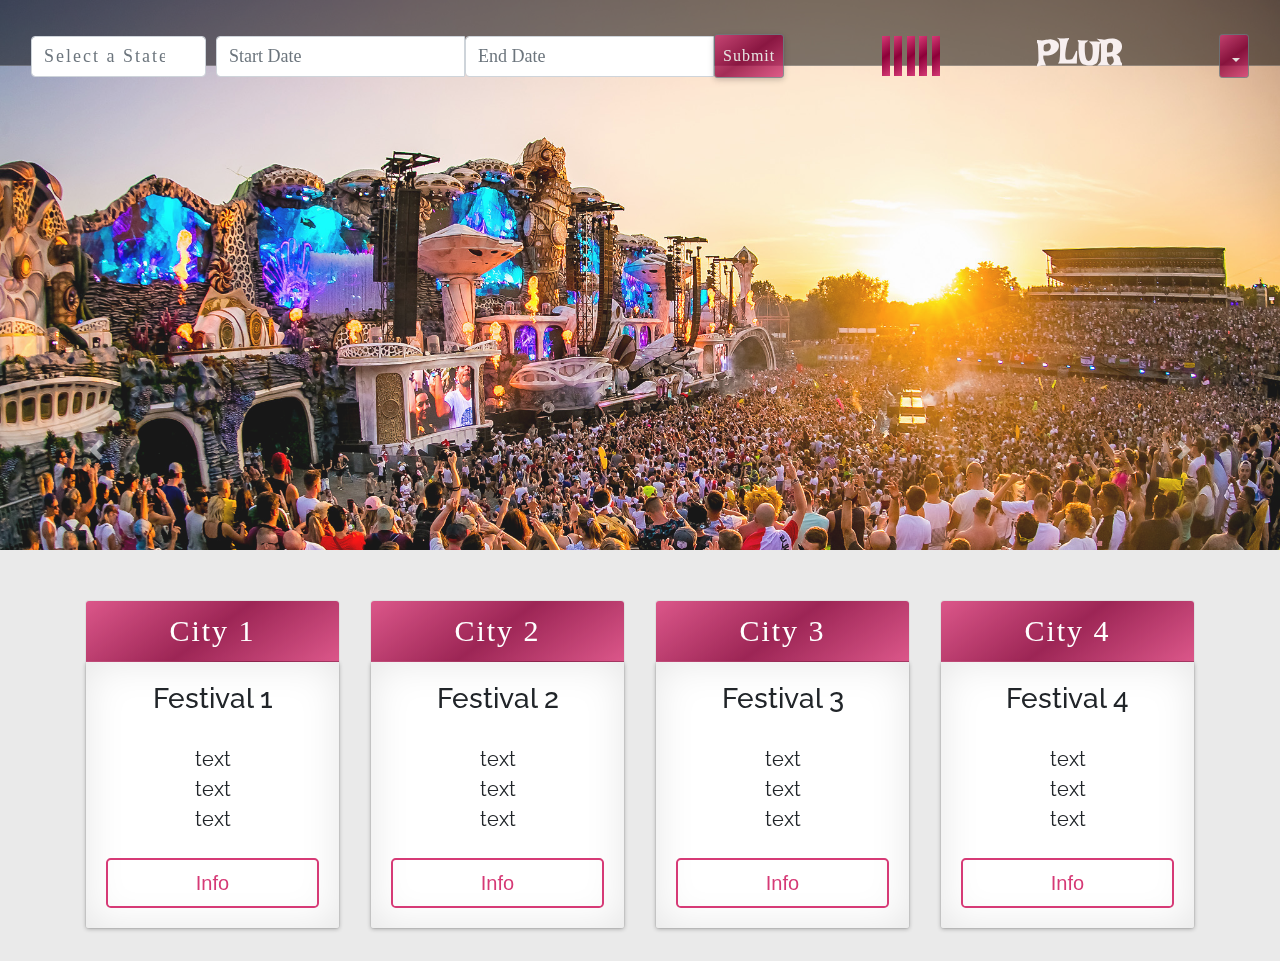
==== index.html @ 08a7be76 "fixed the map ref" ====
<!doctype html>
<html lang="en">

<head>
    <meta charset="utf-8">
    <meta name="viewport" content="width=device-width, initial-scale=1, shrink-to-fit=no">
    <link rel="stylesheet" href="https://stackpath.bootstrapcdn.com/bootstrap/4.1.3/css/bootstrap.min.css" integrity="sha384-MCw98/SFnGE8fJT3GXwEOngsV7Zt27NXFoaoApmYm81iuXoPkFOJwJ8ERdknLPMO" crossorigin="anonymous">
    <link rel="stylesheet" href="https://use.fontawesome.com/releases/v5.1.0/css/all.css" integrity="sha384-lKuwvrZot6UHsBSfcMvOkWwlCMgc0TaWr+30HWe3a4ltaBwTZhyTEggF5tJv8tbt" crossorigin="anonymous">
    <link href="https://cdnjs.cloudflare.com/ajax/libs/twitter-bootstrap/4.0.0/css/bootstrap.min.css" rel="stylesheet">
    <link href="https://cdnjs.cloudflare.com/ajax/libs/mdbootstrap/4.5.4/css/mdb.min.css" rel="stylesheet">
    <link href="https://cdnjs.cloudflare.com/ajax/libs/bootstrap-datepicker/1.3.0/css/datepicker.css" rel="stylesheet" type="text/css">
    <link href="https://fonts.googleapis.com/css?family=Libre+Barcode+39+Extended+Text|Nanum+Gothic|Acme|Amatic+SC|Fredoka+One|Patrick+Hand|Permanent+Market|Poiret+One|Lakki+Reddy|Raleway" rel="stylesheet">
    <link rel="stylesheet" href="assets/css/style.css">

    <title>PLUR</title>

</head>

<body style="background-color:#eaeaea">

    <nav class="navbar navbar-inverse navbar-fixed-top">
        <div class="container-fluid">
            <form class="form-inline bootstrap-iso">
                <input class="form-control" id="address-input" type="search" list="options" placeholder="Select a State">
                <datalist id="options">
                    <!-- List of states go here -->
                </datalist>
                <div id="startDatePicker" class="input-group date" data-date-format="mm-dd-yyyy">
                    <input class="form-control start-date" type="text" placeholder="Start Date" />
                    <span class="input-group-addon">
                        <i class="glyphicon glyphicon-calendar"></i>
                    </span>
                </div>
                <div id="endDatePicker" class="input-group date" data-date-format="mm-dd-yyyy">
                    <input class="form-control end-date" type="text" placeholder="End Date" />
                    <span class="input-group-addon">
                        <i class="glyphicon glyphicon-calendar"></i>
                    </span>
                </div>
                <div class="button">
                    <button class="btn btn-secondary btn-sm" name="submit" type="submit">Submit</button>
                </div>
            </form>

            <div class="spinner">
                <div class="rect1"></div>
                <div class="rect2"></div>
                <div class="rect3"></div>
                <div class="rect4"></div>
                <div class="rect5"></div>
            </div>

            <div class="ml6">
                <span class="text-wrapper">
                    <span class="letters">PLUR</span>
                </span>
            </div>
                              
            <div class="dropdown">
                <button class="btn btn-secondary dropdown-toggle btn-sm" type="button" id="dropdownMenuButton" data-toggle="dropdown" aria-haspopup="true"
                    aria-expanded="false">
                    <i class="fas fa-user-circle"></i>
                </button>
                <div class="dropdown-menu" aria-labelledby="dropdownMenuButton">
                    <a class="dropdown-item login" href="login.html">User Login</a>
                    <a class="dropdown-item plurchat" href="chat.html">🔥PLUR Chat</a>
                </div>
            </div>
            

        </div>
    </nav>

    <div class="container carouselHeader">

        <div id="carouselExampleControls" class="carousel slide" data-ride="carousel">
            <div class="carousel-inner">
                <div class="carousel-item active">
                    <img class="carouselImg" src="assets/images/1.jpg" alt="First slide">
                </div>
                <div class="carousel-item">
                    <img class="carouselImg" src="assets/images/2.png" alt="Second slide">
                </div>
                <div class="carousel-item">
                    <img class="carouselImg" src="assets/images/3.png" alt="Third slide">
                </div>
                <div class="carousel-item">
                    <img class="carouselImg" src="assets/images/112.png" alt="Fourth slide">
                </div>
            </div>
            <a class="carousel-control-prev" href="#carouselExampleControls" role="button" data-slide="prev">
                <span class="carousel-control-prev-icon" aria-hidden="true"></span>
                <span class="sr-only">Previous</span>
            </a>
            <a class="carousel-control-next" href="#carouselExampleControls" role="button" data-slide="next">
                <span class="carousel-control-next-icon" aria-hidden="true"></span>
                <span class="sr-only">Next</span>
            </a>
        </div>

    </div>


    <div class="container festivalCard">
        <div class="card-deck mb-3 text-center">
            <div class="card mb-3 shadow-sm featured1">
                <div class="card-header">
                    <h4 class="my-0">City 1</h4>
                </div>
                <div class="card-body d-flex flex-column">
                    <h1 class="card-title">Festival 1</h1>
                    <ul class="list-unstyled mt-3 mb-4">
                        <li>text</li>
                        <li>text</li>
                        <li>text</li>
                    </ul>
                    <a class="mt-auto btn btn-lg btn-block btn-outline-primary" target = "_blank" href="#">Info</a>

                </div>
            </div>
            <div class="card mb-3 shadow-sm featured2">
                <div class="card-header">
                    <h4 class="my-0">City 2</h4>
                </div>
                <div class="card-body d-flex flex-column">
                    <h1 class="card-title">Festival 2</h1>
                    <ul class="list-unstyled mt-3 mb-4">
                        <li>text</li>
                        <li>text</li>
                        <li>text</li>
                    </ul>
                    <a class="mt-auto btn btn-lg btn-block btn-outline-primary" target = "_blank" href="#">Info</a>
                </div>
            </div>
            <div class="card mb-3 shadow-sm featured3">
                <div class="card-header">
                    <h4 class="my-0">City 3</h4>
                </div>
                <div class="card-body d-flex flex-column">
                    <h1 class="card-title">Festival 3</h1>
                    <ul class="list-unstyled mt-3 mb-4">
                        <li>text</li>
                        <li>text</li>
                        <li>text</li>
                    </ul>
                    <a class="mt-auto btn btn-lg btn-block btn-outline-primary" target = "_blank" href="#">Info</a>                
                </div>
            </div>
            <div class="card mb-3 shadow-sm featured4">
                <div class="card-header">
                    <h4 class="my-0">City 4</h4>
                </div>
                <div class="card-body d-flex flex-column">
                    <h1 class="card-title">Festival 4</h1>
                    <ul class="list-unstyled mt-3 mb-4">
                        <li>text</li>
                        <li>text</li>
                        <li>text</li>
                    </ul>
                    <a class="mt-auto btn btn-lg btn-block btn-outline-primary" target = "_blank" href="#">Info</a>
                </div>
            </div>
        </div>
    </div>

    
        <div class="container mapEvents hide">
            <div class="row">
                <div class="col-md-4">
                    <div class="card-deck mb-6 text-center map">
                        <div class="card mb-6 shadow-sm map">
                            <div class="card-header">
                                <h4 class="my-0"><i class="fas fa-map-marked-alt"></i></h4>
                                <br>
                            </div>

                            <div class="card-body" id="map">

                            </div>
                        </div>
                    </div>
                </div>

        
                <div class="col-md-8">
                    <div class="row cardDisplayContainer mt-3">
                        <div class="col-12 cardDisplay"></div>
                    </div>
                    <div class="col-12">
                        <div class="buttonBar row mx-auto mb-3" style="width: fit-content;"></div>
                    </div>
                </div>
            </div>
        </div>


        <div class="lightbox">
            <button class="close-btn">x</button>
            <div class="lightbox-title"></div>
            <div class="lightbox-date"></div>
            <div class="lightbox-venue"></div>
            <div class="lightbox-address-1"></div>
            <div class="lightbox-address-2"></div>
            <div class="lightbox-weather"></div>
            <div class="lightbox-ticketURL"></div>
            <div class="lightbox-infoURL"></div>
            <div class="lightbox-yelp"></div>
            <div class="lightbox-share"></div>
        </div>

    
        <script src="https://ajax.googleapis.com/ajax/libs/jquery/3.3.1/jquery.min.js"></script>
        <script src="https://cdn.jsdelivr.net/momentjs/2.12.0/moment.min.js"></script>
        <script src="https://cdnjs.cloudflare.com/ajax/libs/bootstrap-datepicker/1.3.0/js/bootstrap-datepicker.js"></script>
        <script src="https://maxcdn.bootstrapcdn.com/bootstrap/4.1.3/js/bootstrap.min.js"></script>
        <script src="assets/javascript/plur.js"></script>
        <script src="assets/javascript/UITools.js"></script>
        <script src="assets/javascript/yelp.js"></script>
        <script src="assets/javascript/datepicker.js"></script>
        <script src="assets/javascript/weather.js"></script>
        <script src="assets/javascript/maps.js"></script>
        <script src="https://cdnjs.cloudflare.com/ajax/libs/animejs/2.0.2/anime.min.js"></script>
        <script src="https://maps.googleapis.com/maps/api/js?key=AIzaSyAOzzsqepsn8MIOuiSj7R9_6FjsY07Qzq0&callback=initMap"
        async defer></script>


        <script>
            $(document).ready(function () {
                let states = ['Alabama', 'Alaska', 'Arizona', 'Arkansas', 'California', 'Colorado', 'Connecticut', 'Delaware', 'Florida', 'Georgia', 'Hawaii', 'Idaho', 'Illinois', 'Indiana', 'Iowa', 'Kansas', 'Kentucky', 'Louisiana', 'Maine', 'Maryland', 'Massachusetts', 'Michigan', 'Minnesota', 'Mississippi', 'Missouri', 'Montana', 'Nebraska', 'Nevada', 'New Hampshire', 'New Jersey', 'New Mexico', 'New York', 'North Carolina', 'North Dakota', 'Ohio', 'Oklahoma', 'Oregon', 'Pennsylvania', 'Rhode Island', 'South Carolina', 'South Dakota', 'Tennessee', 'Texas', 'Utah', 'Vermont', 'Virginia', 'Washington', 'West Virginia', 'Wisconsin', 'Wyoming']
                states.forEach(function (element) {
                    $('#options').append($(`<option value="${element}">`))
                })
            });
        </script>

</body>

</html>
---- assets/css/style.css ----
.hide {
  display: none;
}


.navbar{
  background: rgba(0,0,0,.5);
  border-bottom: 1px solid hsla(0,0%,100%,.2);
  height: 66px;
  left: 0;
  position: absolute;
  top: 0;
  width: 100%;
  z-index: 1000;
}

#dropdownMenuButton{
  background-image: linear-gradient(-216deg,#d63a76,#8c0038 50%,#d63a76)!important;
  opacity: 0.8;
  height:44px;
  text-align:center;
  }

.btn-outline-primary {
  border: 2px solid #d63a76!important;
  background-color: transparent!important;
  color: #d63a76!important;
}

.cardDisplay{
  margin-top:70px;
}

.headImg{
  background-position: 40% 50%;
  position: relative;
  -webkit-box-shadow: 0 2px 44px 0 #b4c1d1;
  box-shadow: 0 2px 44px 0 #b4c1d1;
}

.button .btn-secondary {
  /* background-image: linear-gradient(-216deg,rgb(125, 63, 169), rgb(78, 29, 113) 50%,rgb(125, 63, 169))!important; */
  background-image: linear-gradient(-216deg,#d63a76,#8c0038 50%,#d63a76)!important;
  box-shadow: 0 2px 5px 0 rgba(0,0,0,.16), 0 2px 10px 0 rgba(0,0,0,.12);
  font-family: 'Permanent Marker';
  font-size: 16px;
  letter-spacing: 1px;
  opacity:0.8;
  height:44px;
}  

.fa-user-circle {
  font-size: 25px;
}

.trbc, .card-deck {
  background:transparent 
}

.card-deck {
  margin-top: 100px;
  position:relative;
  outline-color: #eaeaea;
}

.card-header {
  background-image: linear-gradient(-216deg,#d63a76,#8c0038 50%,#d63a76);
  opacity:0.85;
}

.card-header h4 {
  font-family: 'Permanent Marker';
  font-size: 30px;
  letter-spacing: 2px;
  color: white;
}

.card-title {
  font-family: 'Raleway';
  font-size: 28px;
}

.card-body {
  background: #fff;
  border-radius: 2px 2px 2px 2px; 
  -webkit-box-shadow: 0 1px 4px 
  rgba(0, 0, 0, 0.3), 0 0 40px 
  rgba(0, 0, 0, 0.1) inset;
  -moz-box-shadow: 0 1px 4px rgba(0, 0, 0, 0.3), 0 0 40px rgba(0, 0, 0, 0.1) inset;
  box-shadow: 0 1px 4px 
  rgba(0, 0, 0, 0.3), 0 0 40px 
  rgba(0, 0, 0, 0.1) inset;
}

.card-body ul {
  font-family: 'Raleway';
  font-size: 20px;
  -webkit-font-smoothing: antialiased;
}

.carouselImg {
  width: 100%;
  height: 550px;
  opacity:0.9;
}

#carouselExampleControls{
  height: 100%;
  left: 0;
  position: absolute;
  top: 0;
  width: 100%;
}

table {
  border-collapse: collapse;
  width: 100%;
  background: rgb(7, 98, 216);
  opacity:0.9; 
}

th, td {
  text-align: left;
  padding: 8px;
}

.historyBar {
  max-height:31px;
  overflow:hidden
}

.modal,.modal-open {
  top:100px;
  right:0px;
  left:auto;
  max-height: 100%;
  overflow-y:hidden!important;
}

.modal-dialog {
  height:100%;
  max-height: 100%;
}

.modal-content {
  top:0px;
  bottom:0px;
  height:100%;
  max-height: 100%;
}

.faves {
  overflow:scroll
}

.active-cyan-3 input[type=text] {
  border: 1px solid #4dd0e1;
  box-shadow: 0 0 0 1px #4dd0e1;
}

#address-input {
  width: 175px;
  margin-right: 10px;
  font-family: 'Permanent Marker';
  font-size: 18px;
  letter-spacing: 2px;
}

.start-date, .end-date {
  font-family: 'Permanent Marker';
  font-size: 18px;
} 

label {
  margin-left: 20px;
}

#datepicker {
  width: 150px; 
  margin: 0 20px 20px 20px;
}

#datepicker > span:hover {
  cursor: pointer;
}

#map,.map{
  height:100%
}

.map{
  max-height:700px
}

.map {
  width: 400px;
  float: left;
}

.eventCard{
  background: white !important
}

.festivalCard{
  margin-top:600px;
}

/* lightbox css */  
.lightbox {
  width:40%;
  height:100%;
  position:fixed;
  right:-550px;
  top:0px;
  text-align: center;
  box-shadow: -15px 15px 10px 0 rgba(20, 15, 15, 0.322);
  z-index:1001;

  -webkit-box-shadow: 0 0 5px #000;
  -moz-box-shadow: 0 0 5px #000;
  box-shadow: 0 0 5px #000; 
  background: -webkit-radial-gradient(center, circle, #f0f0f0, rgb(240, 180, 69));
  background: -moz-radial-gradient(center, circle, #f0f0f0, rgb(240, 180, 69));
  background: -ms-radial-gradient(center, circle, #f0f0f0, rgb(240, 180, 69));
  background: -o-radial-gradient(center, circle, #f0f0f0, rgb(240, 180, 69));
  background: radial-gradient(center, circle, #f0f0f0, rgb(240, 180, 69));
}

.lightbox-title {
  font-family: 'Patrick Hand';
  font-size: 40px;
  letter-spacing: 3px;
}

.lightbox-date {
  font-family: 'Permanent Marker';
  font-size: 25px;
  margin-top: 5px;
  font-style: italic;
}

.lightbox-venue, .lightbox-yelp {
  font-family: 'Permanent Marker';
  font-size: 25px;
  margin-top: 10px;
  margin-bottom: 10px;
}
  
.lightbox-address-1, .lightbox-address-2  {
  font-family: 'Permanent Marker';
  font-size: 25px;
}

.lightbox-ticketURL, .lightbox-infoURL {
  font-size: 50px;
  display: inline;
  margin: 30px;
}

.heartButton:hover {
  opacity:0.3;
}

#share-buttons img {
  padding: 5px;
  border: 0;
  box-shadow: 0;
  display: inline;
  }
  
.close-btn {
  background:transparent;
  font-size: 40px;
  outline: 0;
  position: absolute;
  bottom: 10px;
  border: none;
  left: 47%
}

.close-btn:hover {
  text-shadow: 1px 1px 4px rgba(20, 15, 15, 0.322);
}

.close-btn:active {
  text-shadow: none;
}

/* logo display css */
.letters {
  font-family: 'Lakki Reddy';
}

.ml6 {
  color:silver;
  position: relative;
  font-weight: 900;
  /* font-size: 3.8em; */
  font-size: 4em;

  animation: change 1s  ease-in  infinite ; font-size: 36px; color:rgb(247, 239, 239); font-weight: bold}
  @keyframes change {
  0%{ text-shadow: 0 0 4px rgb(240, 234, 234)}
  50%{ text-shadow: 0 0 40px #d63a76}
  100%{ text-shadow: 0 0 4px rgb(241, 237, 237)}
}

.ml6 .text-wrapper {
  position: relative;
  display: inline-block;
  padding-top: 0.5em;
  /* padding-right: 4em; */
  padding-bottom: 0em;
  overflow: hidden;
}

.ml6 .letter {
  display: inline-block;
  line-height: 1em;
}

.spinner {
  height: 40px;
  text-align: center;
}

.spinner > div {
  background-image: linear-gradient(-216deg,#d63a76,#8c0038 50%,#d63a76);
  height: 100%;
  width: 8px;
  display: inline-block;
  
  -webkit-animation: sk-stretchdelay 1.2s infinite ease-in-out;
  animation: sk-stretchdelay 1.2s infinite ease-in-out; 
  
}

.spinner .rect2 {
  -webkit-animation-delay: -1.1s;
  animation-delay: -1.1s;
}

.spinner .rect3 {
  -webkit-animation-delay: -1.0s;
  animation-delay: -1.0s;
}

.spinner .rect4 {
  -webkit-animation-delay: -0.9s;
  animation-delay: -0.9s;
}

.spinner .rect5 {
  -webkit-animation-delay: -0.8s;
  animation-delay: -0.8s;
}

@-webkit-keyframes sk-stretchdelay {
  0%, 40%, 100% { -webkit-transform: scaleY(0.4) }  
  20% { -webkit-transform: scaleY(1.0) }
}

@keyframes sk-stretchdelay {
  0%, 40%, 100% { 
    transform: scaleY(0.4);
    -webkit-transform: scaleY(0.4);
  }  20% { 
    transform: scaleY(1.0);
    -webkit-transform: scaleY(1.0);        
  }
}

  


/* media queries */
@media (max-width:1025px) {
  .spinner, .ml6 {
    display: none;
  }
}

@media (min-width: 376px) and (max-width: 768px) {
  #address-input {
    width: 100%;
    margin-bottom: 3px;
  }
  #startDatePicker, #endDatePicker {
    width: 48%;
    margin: 5px;
  }
  .button .btn-secondary {
    width: 300px;
  }
  .btn-secondary.dropdown-toggle {
    width: 300px;
  }
  .card-header h4 {
    font-size: 70%;
  }
  .card-title {
    font-size: 90%;
  }
  .btn[class*=btn-outline-].btn-lg {
    font-size: 80%;
  }
  .map {
    width: 275px;
  }
}

@media (max-width:375px) {
  #address-input {
    width: 330px;
    margin-bottom: 3px;
  }
  #startDatePicker, #endDatePicker {
    width: 97%;
  }
  .button .btn-secondary {
    width: 320px;
  }
  .btn-secondary.dropdown-toggle {
    width: 320px;
  }
  .lightbox {
    width: 70%;
    height: 75%;
  }
}
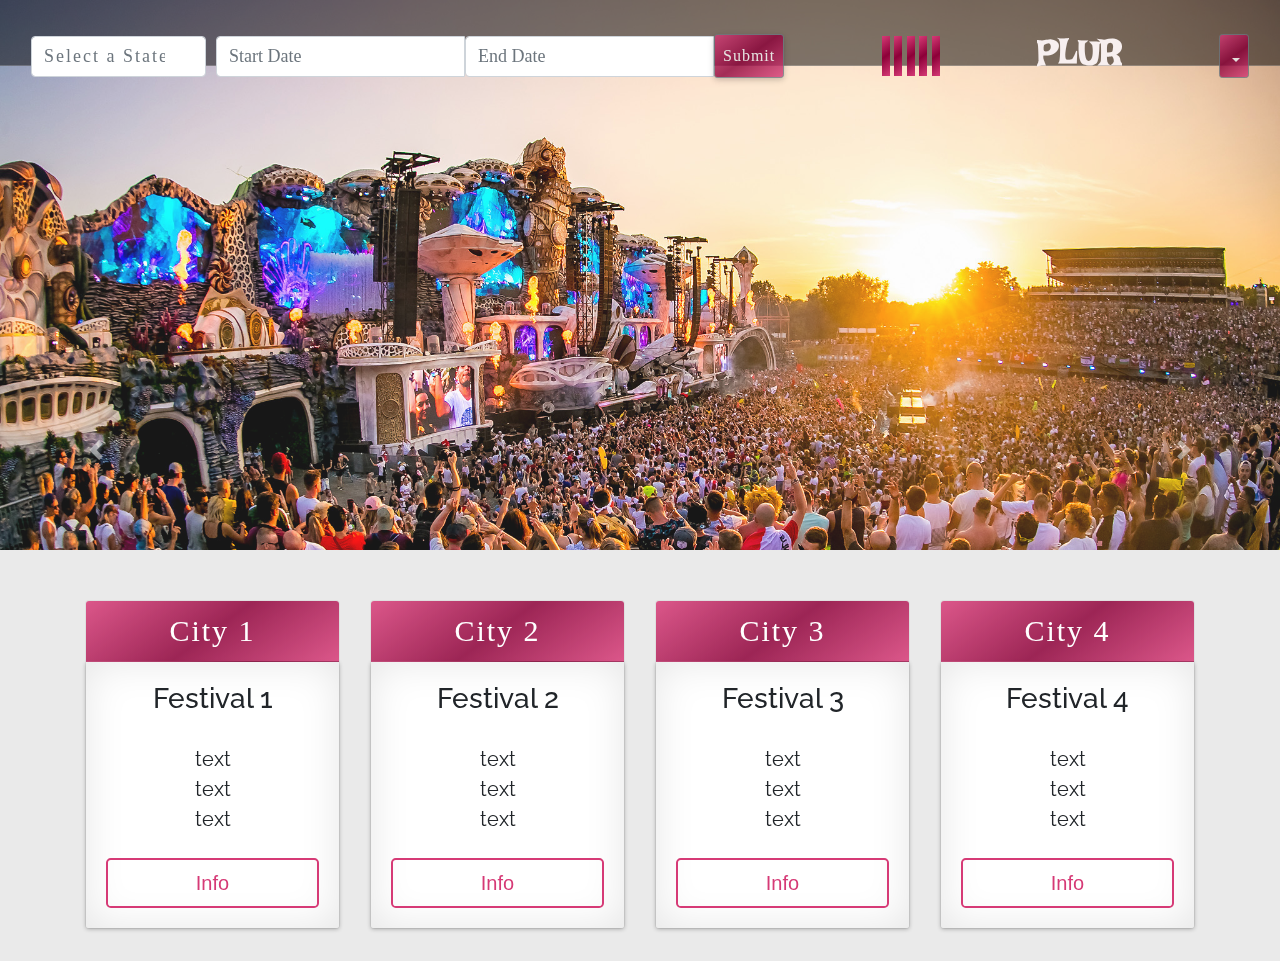
==== commit 7737281e: "Merge ff19425684f35094d0a1f42de58e7573be151c48 into 1a43049da138e4e98efb9f82071fb0603f505c8a" ====
--- a/index.html
+++ b/index.html
@@ -64,6 +64,7 @@
                 <div class="dropdown-menu" aria-labelledby="dropdownMenuButton">
                     <a class="dropdown-item login" href="login.html">User Login</a>
                     <a class="dropdown-item plurchat" href="chat.html">🔥PLUR Chat</a>
+                    <a class="dropdown-item about" href="about.html">Team PLUR</a>
                 </div>
             </div>
             
@@ -202,6 +203,7 @@
             <div class="lightbox-address-1"></div>
             <div class="lightbox-address-2"></div>
             <div class="lightbox-weather"></div>
+            <div class="lightbox-forecast"></div>
             <div class="lightbox-ticketURL"></div>
             <div class="lightbox-infoURL"></div>
             <div class="lightbox-yelp"></div>
@@ -217,6 +219,7 @@
         <script src="assets/javascript/UITools.js"></script>
         <script src="assets/javascript/yelp.js"></script>
         <script src="assets/javascript/datepicker.js"></script>
+        <script src="https://code.jquery.com/jquery-3.2.1.min.js"integrity="sha256-hwg4gsxgFZhOsEEamdOYGBf13FyQuiTwlAQgxVSNgt4="crossorigin="anonymous"></script>
         <script src="assets/javascript/weather.js"></script>
         <script src="assets/javascript/maps.js"></script>
         <script src="https://cdnjs.cloudflare.com/ajax/libs/animejs/2.0.2/anime.min.js"></script>
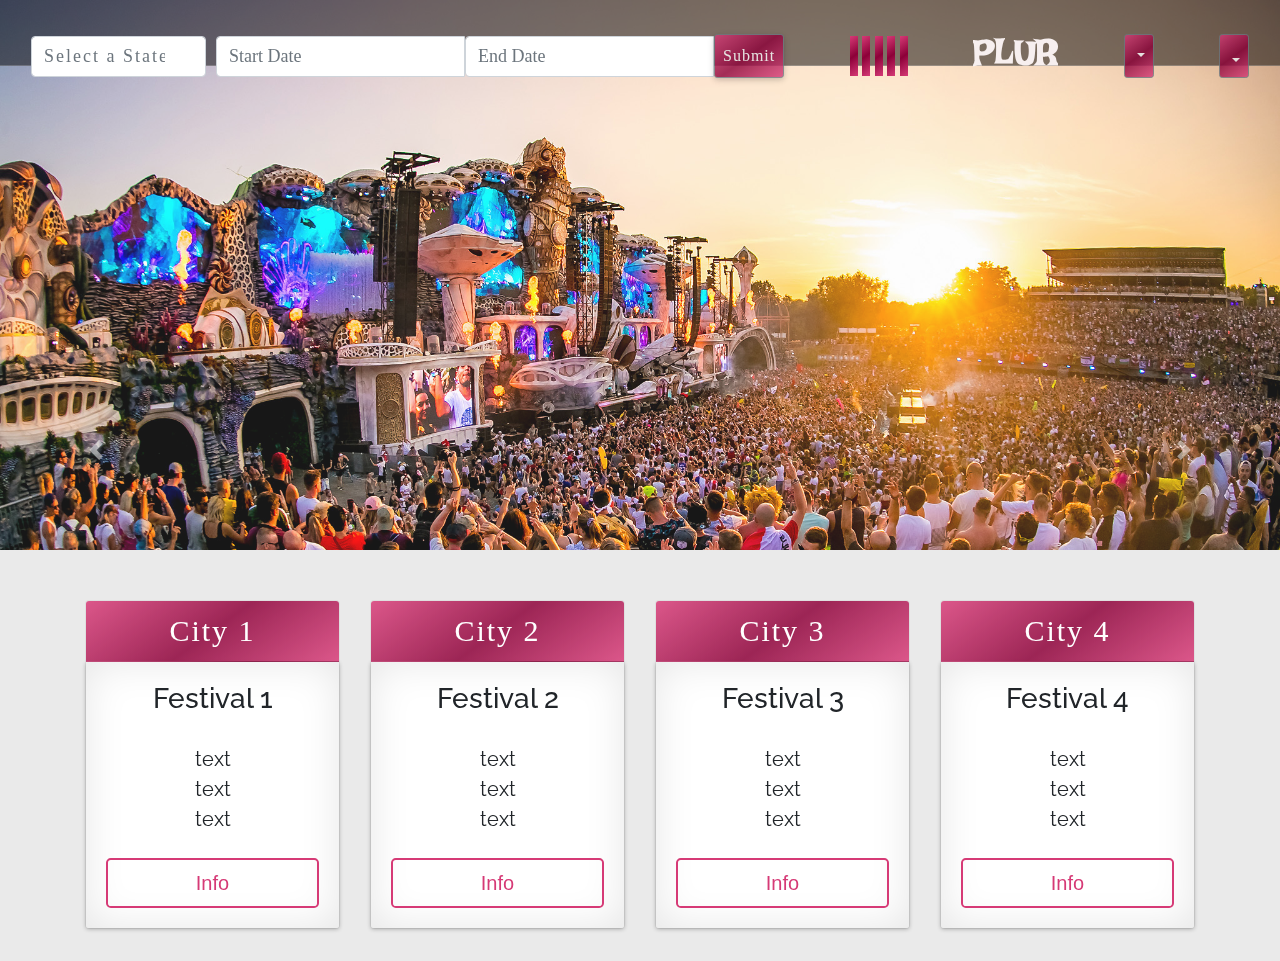
==== commit 793948d9: "weather dropdown added on navbar" ====
--- a/index.html
+++ b/index.html
@@ -54,6 +54,16 @@
                 <span class="text-wrapper">
                     <span class="letters">PLUR</span>
                 </span>
+            </div>
+
+            <div class="dropdown">
+                <button class="btn btn-secondary dropdown-toggle btn-sm" type="button" id="dropdownMenuButton" data-toggle="dropdown" aria-haspopup="true"
+                    aria-expanded="false">
+                    <i class="fas fa-cloud"></i>
+                </button>
+                <div class="dropdown-menu" aria-labelledby="dropdownMenuButton">
+                    <a href="plurweather.html" target="_blank">PLUR Forecast</a>
+                </div>
             </div>
                               
             <div class="dropdown">
@@ -219,7 +229,6 @@
         <script src="assets/javascript/UITools.js"></script>
         <script src="assets/javascript/yelp.js"></script>
         <script src="assets/javascript/datepicker.js"></script>
-        <script src="https://code.jquery.com/jquery-3.2.1.min.js"integrity="sha256-hwg4gsxgFZhOsEEamdOYGBf13FyQuiTwlAQgxVSNgt4="crossorigin="anonymous"></script>
         <script src="assets/javascript/weather.js"></script>
         <script src="assets/javascript/maps.js"></script>
         <script src="https://cdnjs.cloudflare.com/ajax/libs/animejs/2.0.2/anime.min.js"></script>
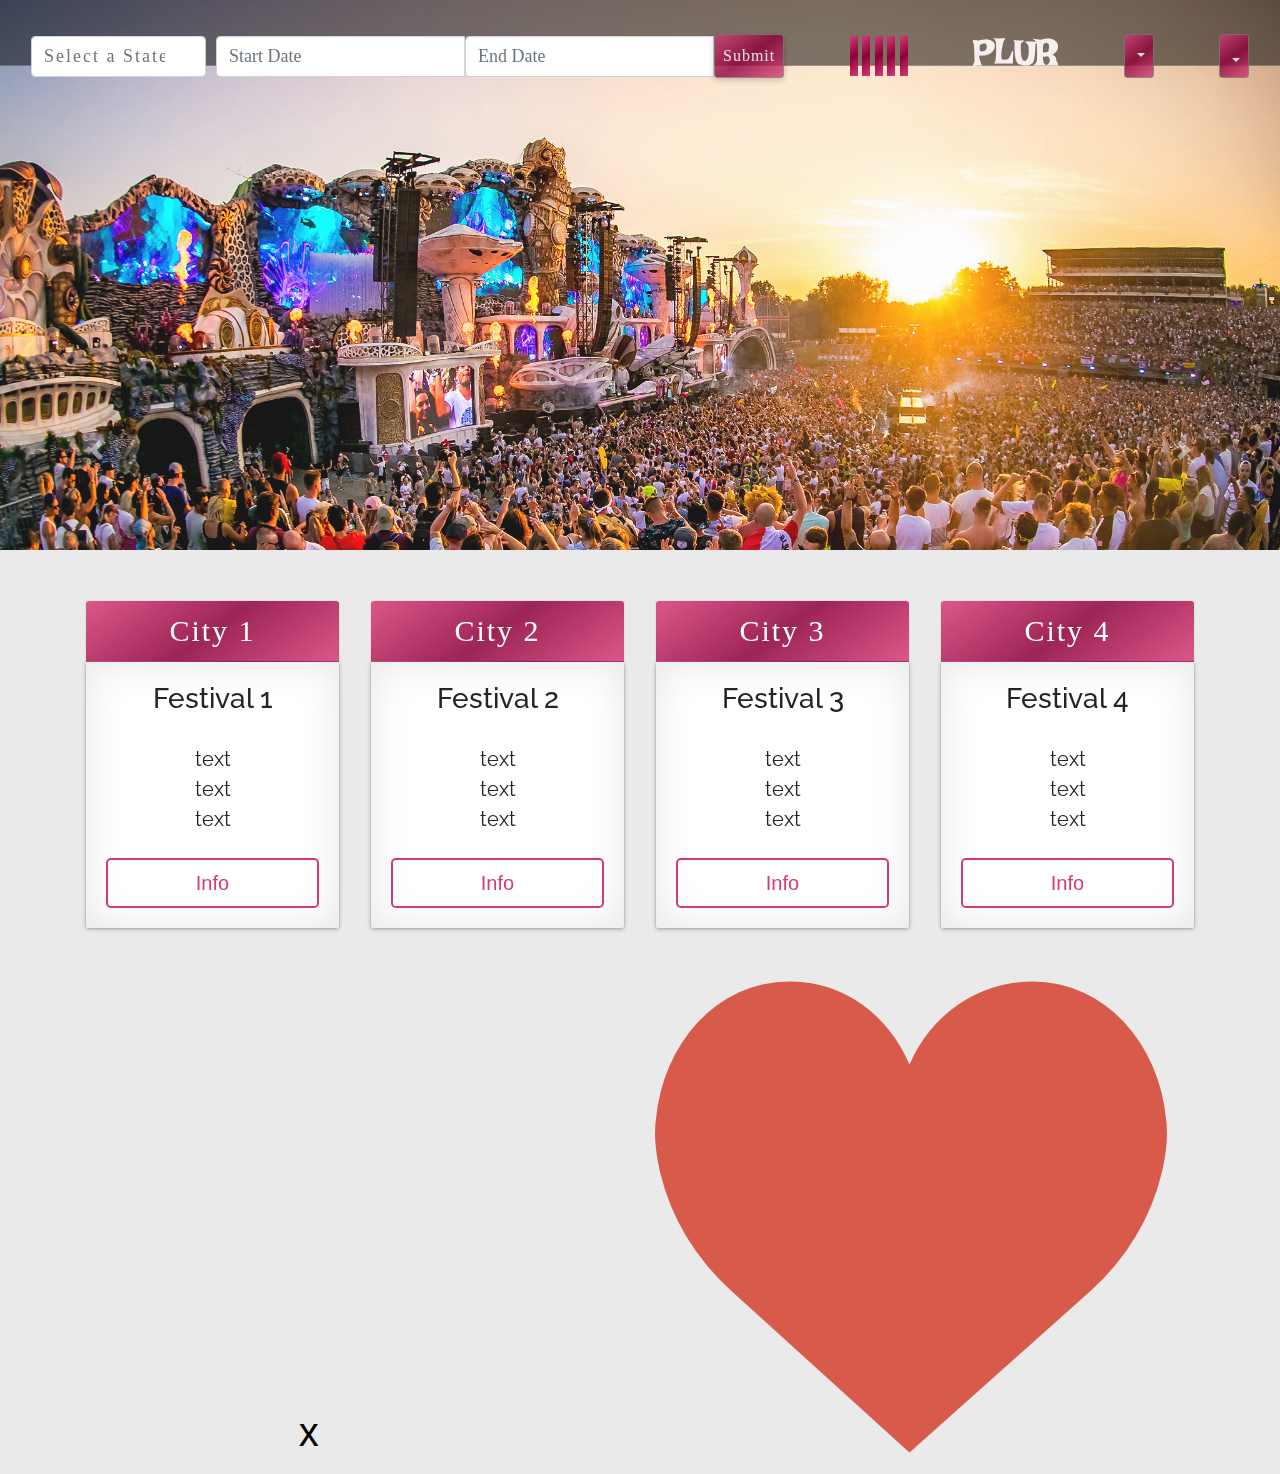
==== commit c3c3f64f: "Merge pull request #83 from Sandynism/sandy-cleanup" ====
--- a/index.html
+++ b/index.html
@@ -4,12 +4,20 @@
 <head>
     <meta charset="utf-8">
     <meta name="viewport" content="width=device-width, initial-scale=1, shrink-to-fit=no">
-    <link rel="stylesheet" href="https://stackpath.bootstrapcdn.com/bootstrap/4.1.3/css/bootstrap.min.css" integrity="sha384-MCw98/SFnGE8fJT3GXwEOngsV7Zt27NXFoaoApmYm81iuXoPkFOJwJ8ERdknLPMO" crossorigin="anonymous">
-    <link rel="stylesheet" href="https://use.fontawesome.com/releases/v5.1.0/css/all.css" integrity="sha384-lKuwvrZot6UHsBSfcMvOkWwlCMgc0TaWr+30HWe3a4ltaBwTZhyTEggF5tJv8tbt" crossorigin="anonymous">
+    <link rel="stylesheet" href="https://stackpath.bootstrapcdn.com/bootstrap/4.1.3/css/bootstrap.min.css" integrity="sha384-MCw98/SFnGE8fJT3GXwEOngsV7Zt27NXFoaoApmYm81iuXoPkFOJwJ8ERdknLPMO"
+        crossorigin="anonymous">
+    <link rel="stylesheet" href="https://use.fontawesome.com/releases/v5.1.0/css/all.css" integrity="sha384-lKuwvrZot6UHsBSfcMvOkWwlCMgc0TaWr+30HWe3a4ltaBwTZhyTEggF5tJv8tbt"
+        crossorigin="anonymous">
     <link href="https://cdnjs.cloudflare.com/ajax/libs/twitter-bootstrap/4.0.0/css/bootstrap.min.css" rel="stylesheet">
     <link href="https://cdnjs.cloudflare.com/ajax/libs/mdbootstrap/4.5.4/css/mdb.min.css" rel="stylesheet">
     <link href="https://cdnjs.cloudflare.com/ajax/libs/bootstrap-datepicker/1.3.0/css/datepicker.css" rel="stylesheet" type="text/css">
-    <link href="https://fonts.googleapis.com/css?family=Libre+Barcode+39+Extended+Text|Nanum+Gothic|Acme|Amatic+SC|Fredoka+One|Patrick+Hand|Permanent+Market|Poiret+One|Lakki+Reddy|Raleway" rel="stylesheet">
+
+    <script src="https://www.gstatic.com/firebasejs/5.3.0/firebase-app.js"></script>
+    <script src="https://www.gstatic.com/firebasejs/5.3.0/firebase-auth.js"></script>
+    <script src="https://cdn.firebase.com/libs/firebaseui/3.1.1/firebaseui.js"></script>
+
+    <link href="https://fonts.googleapis.com/css?family=Libre+Barcode+39+Extended+Text|Nanum+Gothic|Acme|Amatic+SC|Fredoka+One|Patrick+Hand|Permanent+Market|Poiret+One|Lakki+Reddy|Raleway"
+        rel="stylesheet">
     <link rel="stylesheet" href="assets/css/style.css">
 
     <title>PLUR</title>
@@ -38,7 +46,7 @@
                     </span>
                 </div>
                 <div class="button">
-                    <button class="btn btn-secondary btn-sm" name="submit" type="submit">Submit</button>
+                    <button class="btn btn-secondary btn-sm submitButton">Submit</button>
                 </div>
             </form>
 
@@ -55,6 +63,7 @@
                     <span class="letters">PLUR</span>
                 </span>
             </div>
+
 
             <div class="dropdown">
                 <button class="btn btn-secondary dropdown-toggle btn-sm" type="button" id="dropdownMenuButton" data-toggle="dropdown" aria-haspopup="true"
@@ -65,7 +74,7 @@
                     <a href="plurweather.html" target="_blank">PLUR Forecast</a>
                 </div>
             </div>
-                              
+
             <div class="dropdown">
                 <button class="btn btn-secondary dropdown-toggle btn-sm" type="button" id="dropdownMenuButton" data-toggle="dropdown" aria-haspopup="true"
                     aria-expanded="false">
@@ -73,11 +82,13 @@
                 </button>
                 <div class="dropdown-menu" aria-labelledby="dropdownMenuButton">
                     <a class="dropdown-item login" href="login.html">User Login</a>
-                    <a class="dropdown-item plurchat" href="chat.html">🔥PLUR Chat</a>
-                    <a class="dropdown-item about" href="about.html">Team PLUR</a>
-                </div>
-            </div>
-            
+                    <a class="dropdown-item logout hide" href="index.html">User Logout</a>
+                    <a class="dropdown-item about" href="about.html" target="_blank">Team PLUR</a>
+                    <a class="dropdown-item plurchat" href="chat.html" target="_blank">PLUR Chat🔥</a>
+                    <a class="dropdown-item myFaves">Liked Events♥</a>
+                </div>
+            </div>
+
 
         </div>
     </nav>
@@ -125,7 +136,7 @@
                         <li>text</li>
                         <li>text</li>
                     </ul>
-                    <a class="mt-auto btn btn-lg btn-block btn-outline-primary" target = "_blank" href="#">Info</a>
+                    <a class="mt-auto btn btn-lg btn-block btn-outline-primary" target="_blank" href="#">Info</a>
 
                 </div>
             </div>
@@ -140,7 +151,7 @@
                         <li>text</li>
                         <li>text</li>
                     </ul>
-                    <a class="mt-auto btn btn-lg btn-block btn-outline-primary" target = "_blank" href="#">Info</a>
+                    <a class="mt-auto btn btn-lg btn-block btn-outline-primary" target="_blank" href="#">Info</a>
                 </div>
             </div>
             <div class="card mb-3 shadow-sm featured3">
@@ -154,7 +165,7 @@
                         <li>text</li>
                         <li>text</li>
                     </ul>
-                    <a class="mt-auto btn btn-lg btn-block btn-outline-primary" target = "_blank" href="#">Info</a>                
+                    <a class="mt-auto btn btn-lg btn-block btn-outline-primary" target="_blank" href="#">Info</a>
                 </div>
             </div>
             <div class="card mb-3 shadow-sm featured4">
@@ -168,82 +179,103 @@
                         <li>text</li>
                         <li>text</li>
                     </ul>
-                    <a class="mt-auto btn btn-lg btn-block btn-outline-primary" target = "_blank" href="#">Info</a>
-                </div>
-            </div>
-        </div>
-    </div>
-
-    
-        <div class="container mapEvents hide">
-            <div class="row">
-                <div class="col-md-4">
-                    <div class="card-deck mb-6 text-center map">
-                        <div class="card mb-6 shadow-sm map">
-                            <div class="card-header">
-                                <h4 class="my-0"><i class="fas fa-map-marked-alt"></i></h4>
-                                <br>
-                            </div>
-
-                            <div class="card-body" id="map">
-
-                            </div>
+                    <a class="mt-auto btn btn-lg btn-block btn-outline-primary" target="_blank" href="#">Info</a>
+                </div>
+            </div>
+        </div>
+    </div>
+
+
+    <div class="container mapEvents hide">
+        <div class="row">
+            <div class="col-md-4">
+                <div class="card-deck mb-6 text-center map">
+                    <div class="card mb-6 shadow-sm map">
+                        <div class="card-header">
+                            <h4 class="my-0">
+                                <i class="fas fa-map-marked-alt"></i>
+                            </h4>
+                            <br>
+                        </div>
+
+                        <div class="card-body" id="map">
+
                         </div>
                     </div>
                 </div>
-
-        
-                <div class="col-md-8">
-                    <div class="row cardDisplayContainer mt-3">
-                        <div class="col-12 cardDisplay"></div>
-                    </div>
-                    <div class="col-12">
-                        <div class="buttonBar row mx-auto mb-3" style="width: fit-content;"></div>
-                    </div>
-                </div>
-            </div>
-        </div>
-
-
-        <div class="lightbox">
-            <button class="close-btn">x</button>
-            <div class="lightbox-title"></div>
-            <div class="lightbox-date"></div>
-            <div class="lightbox-venue"></div>
-            <div class="lightbox-address-1"></div>
-            <div class="lightbox-address-2"></div>
-            <div class="lightbox-weather"></div>
-            <div class="lightbox-forecast"></div>
-            <div class="lightbox-ticketURL"></div>
-            <div class="lightbox-infoURL"></div>
-            <div class="lightbox-yelp"></div>
-            <div class="lightbox-share"></div>
-        </div>
-
-    
-        <script src="https://ajax.googleapis.com/ajax/libs/jquery/3.3.1/jquery.min.js"></script>
-        <script src="https://cdn.jsdelivr.net/momentjs/2.12.0/moment.min.js"></script>
-        <script src="https://cdnjs.cloudflare.com/ajax/libs/bootstrap-datepicker/1.3.0/js/bootstrap-datepicker.js"></script>
-        <script src="https://maxcdn.bootstrapcdn.com/bootstrap/4.1.3/js/bootstrap.min.js"></script>
-        <script src="assets/javascript/plur.js"></script>
-        <script src="assets/javascript/UITools.js"></script>
-        <script src="assets/javascript/yelp.js"></script>
-        <script src="assets/javascript/datepicker.js"></script>
-        <script src="assets/javascript/weather.js"></script>
-        <script src="assets/javascript/maps.js"></script>
-        <script src="https://cdnjs.cloudflare.com/ajax/libs/animejs/2.0.2/anime.min.js"></script>
-        <script src="https://maps.googleapis.com/maps/api/js?key=AIzaSyAOzzsqepsn8MIOuiSj7R9_6FjsY07Qzq0&callback=initMap"
-        async defer></script>
-
-
-        <script>
-            $(document).ready(function () {
-                let states = ['Alabama', 'Alaska', 'Arizona', 'Arkansas', 'California', 'Colorado', 'Connecticut', 'Delaware', 'Florida', 'Georgia', 'Hawaii', 'Idaho', 'Illinois', 'Indiana', 'Iowa', 'Kansas', 'Kentucky', 'Louisiana', 'Maine', 'Maryland', 'Massachusetts', 'Michigan', 'Minnesota', 'Mississippi', 'Missouri', 'Montana', 'Nebraska', 'Nevada', 'New Hampshire', 'New Jersey', 'New Mexico', 'New York', 'North Carolina', 'North Dakota', 'Ohio', 'Oklahoma', 'Oregon', 'Pennsylvania', 'Rhode Island', 'South Carolina', 'South Dakota', 'Tennessee', 'Texas', 'Utah', 'Vermont', 'Virginia', 'Washington', 'West Virginia', 'Wisconsin', 'Wyoming']
-                states.forEach(function (element) {
-                    $('#options').append($(`<option value="${element}">`))
-                })
-            });
-        </script>
+            </div>
+
+
+            <div class="col-md-8">
+                <div class="row cardDisplayContainer mt-3">
+                    <div class="col-12 cardDisplay"></div>
+                </div>
+                <div class="col-12">
+                    <div class="buttonBar row mx-auto mb-3" style="width: fit-content;"></div>
+                </div>
+            </div>
+        </div>
+    </div>
+
+
+    <div class="lightbox">
+        <button class="close-btn closeLightbox">x</button>
+        <div class="lightbox-title"></div>
+        <div class="lightbox-date"></div>
+        <div class="lightbox-venue"></div>
+        <div class="lightbox-address-1"></div>
+        <div class="lightbox-address-2"></div>
+        <div class="lightbox-weather"></div>
+        <div class="lightbox-forecast"></div>
+        <div class="lightbox-ticketURL"></div>
+        <div class="lightbox-infoURL"></div>
+        <div class="lightbox-yelp"></div>
+        <div class="lightbox-share"></div>
+    </div>
+    <div class="likedLightbox">
+        <div class="row mt-3">
+            <div class="col-6 text-left pl-4">
+                <button class="close-btn closeLiked">x</button>
+            </div>
+            <div class="col-6">
+                <img src='assets/images/like-full.png' class='likedSymbol'>
+            </div>
+        </div>
+        <div class="row">
+            <div class="col-12 px-5">
+                <div class="likedDump">
+                </div>
+            </div>
+        </div>
+    </div>
+
+
+    <script src="https://ajax.googleapis.com/ajax/libs/jquery/3.3.1/jquery.min.js"></script>
+    <script src="https://cdn.jsdelivr.net/momentjs/2.12.0/moment.min.js"></script>
+    <script src="https://cdnjs.cloudflare.com/ajax/libs/bootstrap-datepicker/1.3.0/js/bootstrap-datepicker.js"></script>
+    <script src="https://maxcdn.bootstrapcdn.com/bootstrap/4.1.3/js/bootstrap.min.js"></script>
+    <script src="assets/javascript/plur.js"></script>
+    <script src="assets/javascript/UITools.js"></script>
+    <script src="assets/javascript/yelp.js"></script>
+    <script src="assets/javascript/datepicker.js"></script>
+    <script src="assets/javascript/weather.js"></script>
+    <script src="assets/javascript/maps.js"></script>
+    <script src="assets/javascript/login.js"></script>
+    <script src="assets/javascript/liked.js"></script>
+
+    <script src="https://cdnjs.cloudflare.com/ajax/libs/animejs/2.0.2/anime.min.js"></script>
+    <script src="https://maps.googleapis.com/maps/api/js?key=AIzaSyAOzzsqepsn8MIOuiSj7R9_6FjsY07Qzq0&callback=initMap" async
+        defer></script>
+
+
+    <script>
+        $(document).ready(function () {
+            let states = ['Alabama', 'Alaska', 'Arizona', 'Arkansas', 'California', 'Colorado', 'Connecticut', 'Delaware', 'Florida', 'Georgia', 'Hawaii', 'Idaho', 'Illinois', 'Indiana', 'Iowa', 'Kansas', 'Kentucky', 'Louisiana', 'Maine', 'Maryland', 'Massachusetts', 'Michigan', 'Minnesota', 'Mississippi', 'Missouri', 'Montana', 'Nebraska', 'Nevada', 'New Hampshire', 'New Jersey', 'New Mexico', 'New York', 'North Carolina', 'North Dakota', 'Ohio', 'Oklahoma', 'Oregon', 'Pennsylvania', 'Rhode Island', 'South Carolina', 'South Dakota', 'Tennessee', 'Texas', 'Utah', 'Vermont', 'Virginia', 'Washington', 'West Virginia', 'Wisconsin', 'Wyoming']
+            states.forEach(function (element) {
+                $('#options').append($(`<option value="${element}">`))
+            })
+        });
+    </script>
 
 </body>
 
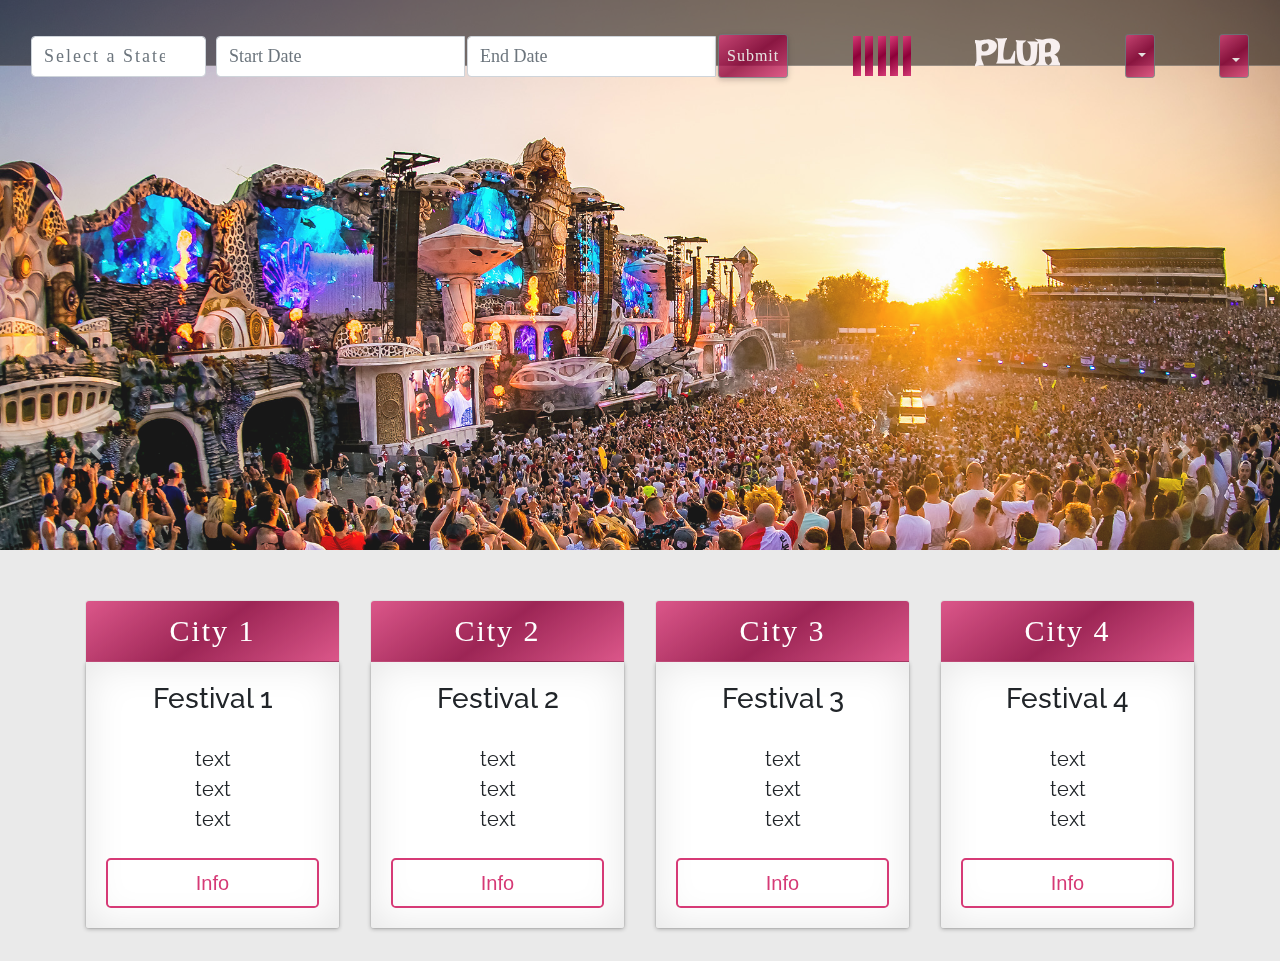
==== commit a06b2c2b: "more media queries" ====
--- a/index.html
+++ b/index.html
@@ -66,7 +66,7 @@
 
 
             <div class="dropdown">
-                <button class="btn btn-secondary dropdown-toggle btn-sm" type="button" id="dropdownMenuButton" data-toggle="dropdown" aria-haspopup="true"
+                <button class="btn btn-secondary dropdown-toggle btn-sm weather" type="button" id="dropdownMenuButton" data-toggle="dropdown" aria-haspopup="true"
                     aria-expanded="false">
                     <i class="fas fa-cloud"></i>
                 </button>
@@ -76,7 +76,7 @@
             </div>
 
             <div class="dropdown">
-                <button class="btn btn-secondary dropdown-toggle btn-sm" type="button" id="dropdownMenuButton" data-toggle="dropdown" aria-haspopup="true"
+                <button class="btn btn-secondary dropdown-toggle btn-sm user" type="button" id="dropdownMenuButton" data-toggle="dropdown" aria-haspopup="true"
                     aria-expanded="false">
                     <i class="fas fa-user-circle"></i>
                 </button>
--- a/assets/css/style.css
+++ b/assets/css/style.css
@@ -102,6 +102,8 @@
   width: 100%;
   height: 550px;
   opacity:0.9;
+  background-image: linear-gradient(45deg,rgba(184,0,0,.36),rgba(0,10,89,.36));
+  content: "";
 }
 
 #carouselExampleControls{
@@ -169,6 +171,7 @@
 .start-date, .end-date {
   font-family: 'Permanent Marker';
   font-size: 18px;
+  margin-right: 2px;
 } 
 
 label {
@@ -206,7 +209,7 @@
 }
 
 /* lightbox css */  
-.lightbox {
+.lightbox,.likedLightbox{
   width:40%;
   height:100%;
   position:fixed;
@@ -215,6 +218,13 @@
   text-align: center;
   box-shadow: -15px 15px 10px 0 rgba(20, 15, 15, 0.322);
   z-index:1001;
+}
+.likedLightbox{
+  background:white;
+  overflow:scroll;
+}
+.lightbox {
+  
 
   -webkit-box-shadow: 0 0 5px #000;
   -moz-box-shadow: 0 0 5px #000;
@@ -268,7 +278,7 @@
   display: inline;
   }
   
-.close-btn {
+.closeLightbox {
   background:transparent;
   font-size: 40px;
   outline: 0;
@@ -277,7 +287,19 @@
   border: none;
   left: 47%
 }
-
+.closeLiked{
+  background: transparent;
+  font-size: 30px;
+  outline: 0;
+  top: 10px;
+  border: none;
+  left: 10px;
+}
+.likedSymbol{
+  width: 50px;
+  height: 50px;
+  top: 30px;
+}
 .close-btn:hover {
   text-shadow: 1px 1px 4px rgba(20, 15, 15, 0.322);
 }
@@ -374,26 +396,43 @@
 
 
 /* media queries */
-@media (max-width:1025px) {
+@media (max-width:1024px) {
   .spinner, .ml6 {
     display: none;
   }
+  .weather {
+    margin-left: 0px;
+  }
+  .map {
+    right: 15px;
+  }
+  .cardDisplay {
+    left: 5px;
+  }
 }
 
 @media (min-width: 376px) and (max-width: 768px) {
+  .navbar {
+    height: 275px;
+  }
   #address-input {
     width: 100%;
-    margin-bottom: 3px;
   }
   #startDatePicker, #endDatePicker {
     width: 48%;
-    margin: 5px;
+    margin: 6px;
   }
   .button .btn-secondary {
+    width: 700px;
+  }
+  .weather, .user {
     width: 300px;
   }
-  .btn-secondary.dropdown-toggle {
-    width: 300px;
+  .weather {
+    margin-left: 7px;
+  }
+  .user {
+    margin-right: 3px;
   }
   .card-header h4 {
     font-size: 70%;
@@ -405,11 +444,18 @@
     font-size: 80%;
   }
   .map {
+    margin-top: 70%;
     width: 275px;
   }
+  .cardDisplay{
+    margin-top: 65%;
+  }
 }
 
 @media (max-width:375px) {
+  .navbar { 
+    height: 250px;
+  }
   #address-input {
     width: 330px;
     margin-bottom: 3px;
@@ -425,9 +471,23 @@
   }
   .lightbox {
     width: 70%;
-    height: 75%;
-  }
-}
-
-
-
+    height: 98%;
+    font-size: 85%;
+  }
+  .weather {
+    display: none;
+  }
+  .map {
+    display: none;
+  }
+  .cardDisplay {
+    margin-top: 65%;
+  }
+  .likedLightbox {
+    width: 300px;
+    font-size: 70%;
+  }
+}
+
+
+
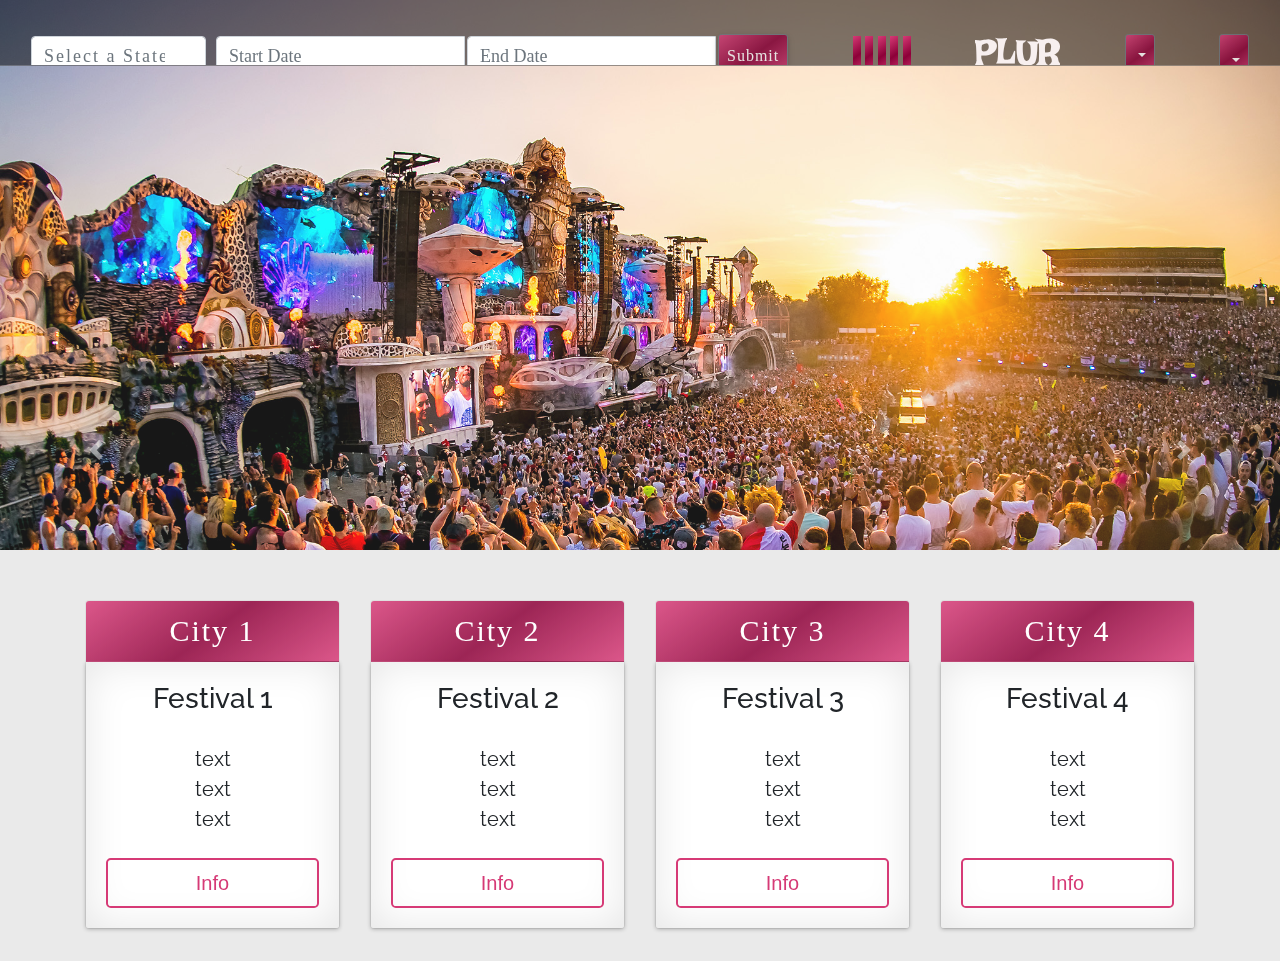
==== commit c4644451: "Merge pull request #88 from Sandynism/sandy-readme" ====
--- a/index.html
+++ b/index.html
@@ -4,10 +4,7 @@
 <head>
     <meta charset="utf-8">
     <meta name="viewport" content="width=device-width, initial-scale=1, shrink-to-fit=no">
-    <link rel="stylesheet" href="https://stackpath.bootstrapcdn.com/bootstrap/4.1.3/css/bootstrap.min.css" integrity="sha384-MCw98/SFnGE8fJT3GXwEOngsV7Zt27NXFoaoApmYm81iuXoPkFOJwJ8ERdknLPMO"
-        crossorigin="anonymous">
-    <link rel="stylesheet" href="https://use.fontawesome.com/releases/v5.1.0/css/all.css" integrity="sha384-lKuwvrZot6UHsBSfcMvOkWwlCMgc0TaWr+30HWe3a4ltaBwTZhyTEggF5tJv8tbt"
-        crossorigin="anonymous">
+    <link rel="stylesheet" href="https://stackpath.bootstrapcdn.com/bootstrap/4.1.3/css/bootstrap.min.css" integrity="sha384-MCw98/SFnGE8fJT3GXwEOngsV7Zt27NXFoaoApmYm81iuXoPkFOJwJ8ERdknLPMO" crossorigin="anonymous">
     <link href="https://cdnjs.cloudflare.com/ajax/libs/twitter-bootstrap/4.0.0/css/bootstrap.min.css" rel="stylesheet">
     <link href="https://cdnjs.cloudflare.com/ajax/libs/mdbootstrap/4.5.4/css/mdb.min.css" rel="stylesheet">
     <link href="https://cdnjs.cloudflare.com/ajax/libs/bootstrap-datepicker/1.3.0/css/datepicker.css" rel="stylesheet" type="text/css">
@@ -16,8 +13,8 @@
     <script src="https://www.gstatic.com/firebasejs/5.3.0/firebase-auth.js"></script>
     <script src="https://cdn.firebase.com/libs/firebaseui/3.1.1/firebaseui.js"></script>
 
-    <link href="https://fonts.googleapis.com/css?family=Libre+Barcode+39+Extended+Text|Nanum+Gothic|Acme|Amatic+SC|Fredoka+One|Patrick+Hand|Permanent+Market|Poiret+One|Lakki+Reddy|Raleway"
-        rel="stylesheet">
+    <link rel="stylesheet" href="https://use.fontawesome.com/releases/v5.1.0/css/all.css" integrity="sha384-lKuwvrZot6UHsBSfcMvOkWwlCMgc0TaWr+30HWe3a4ltaBwTZhyTEggF5tJv8tbt" crossorigin="anonymous">
+    <link href="https://fonts.googleapis.com/css?family=Libre+Barcode+39+Extended+Text|Nanum+Gothic|Acme|Amatic+SC|Fredoka+One|Patrick+Hand|Permanent+Market|Poiret+One|Lakki+Reddy|Raleway" rel="stylesheet">
     <link rel="stylesheet" href="assets/css/style.css">
 
     <title>PLUR</title>
--- a/assets/css/style.css
+++ b/assets/css/style.css
@@ -4,6 +4,7 @@
 
 
 .navbar{
+  overflow:hidden;
   background: rgba(0,0,0,.5);
   border-bottom: 1px solid hsla(0,0%,100%,.2);
   height: 66px;
@@ -452,6 +453,7 @@
   }
 }
 
+
 @media (max-width:375px) {
   .navbar { 
     height: 250px;
@@ -491,3 +493,5 @@
 
 
 
+
+
